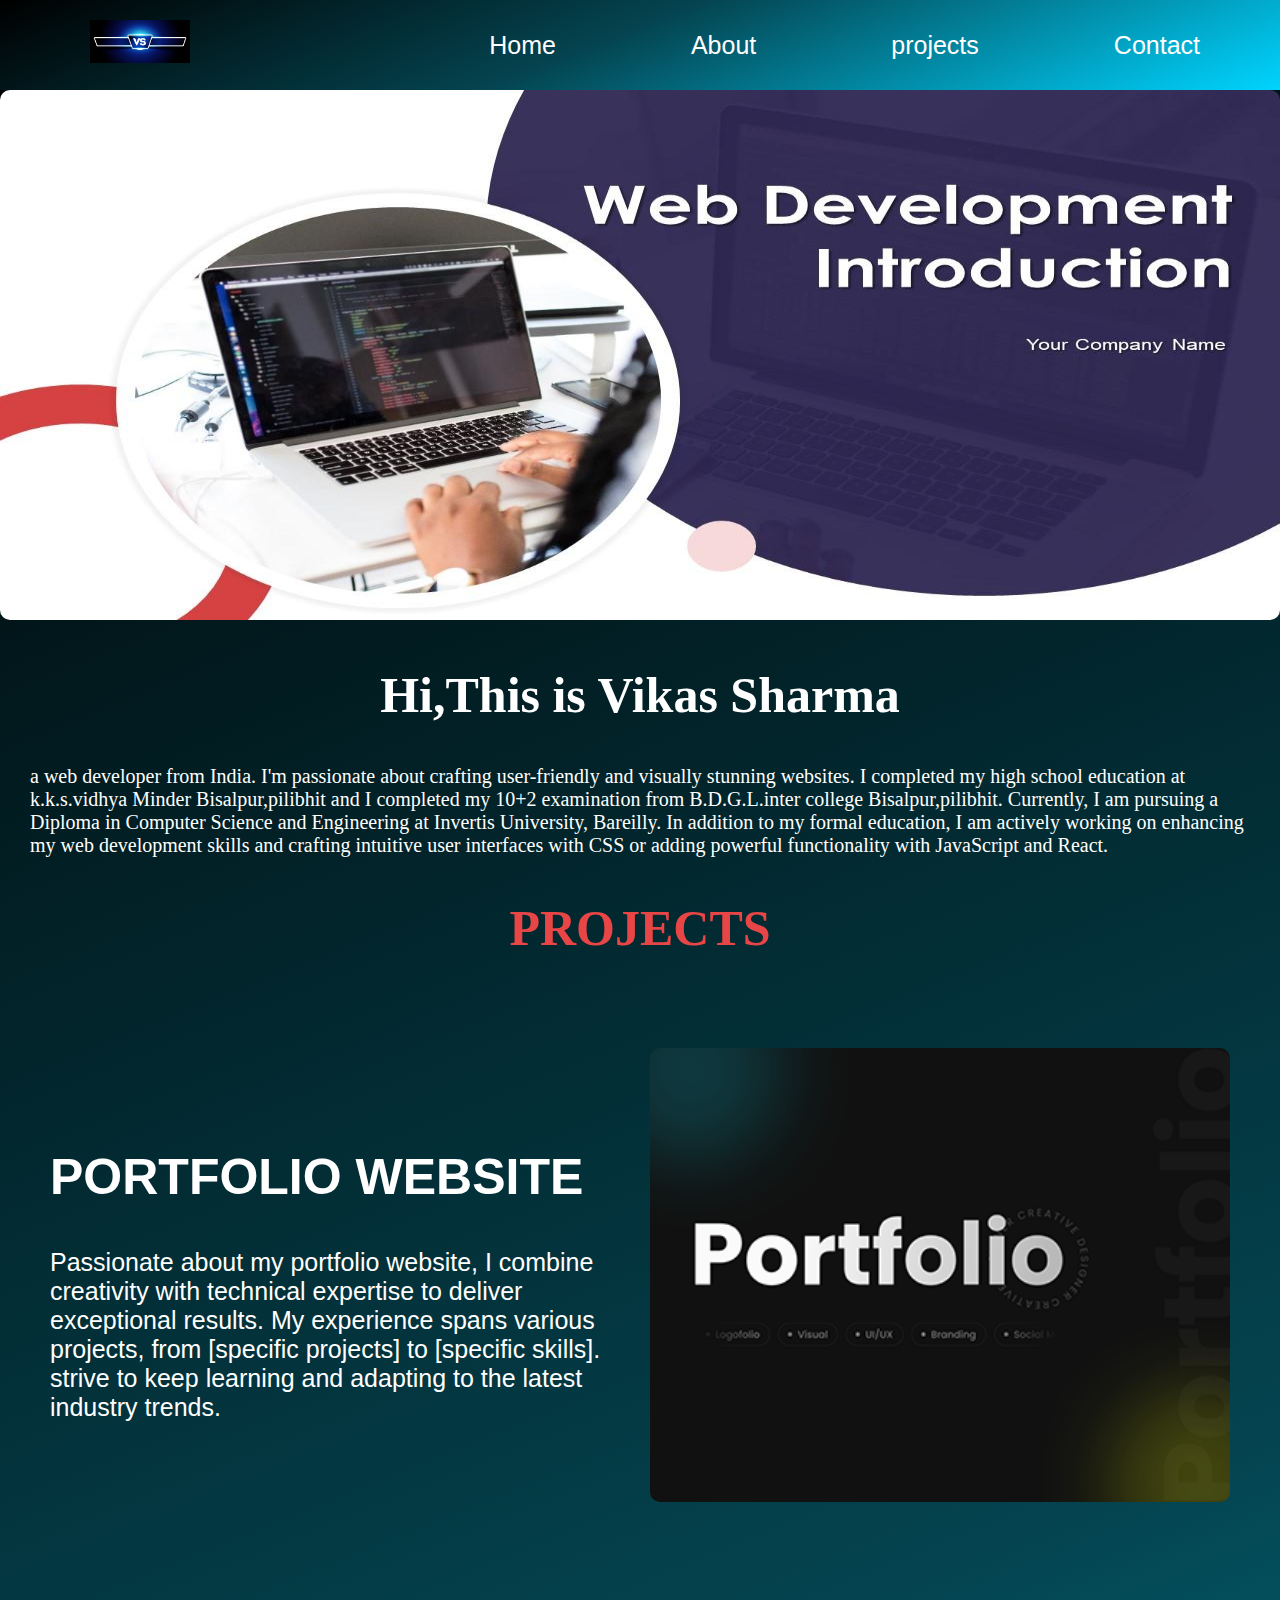
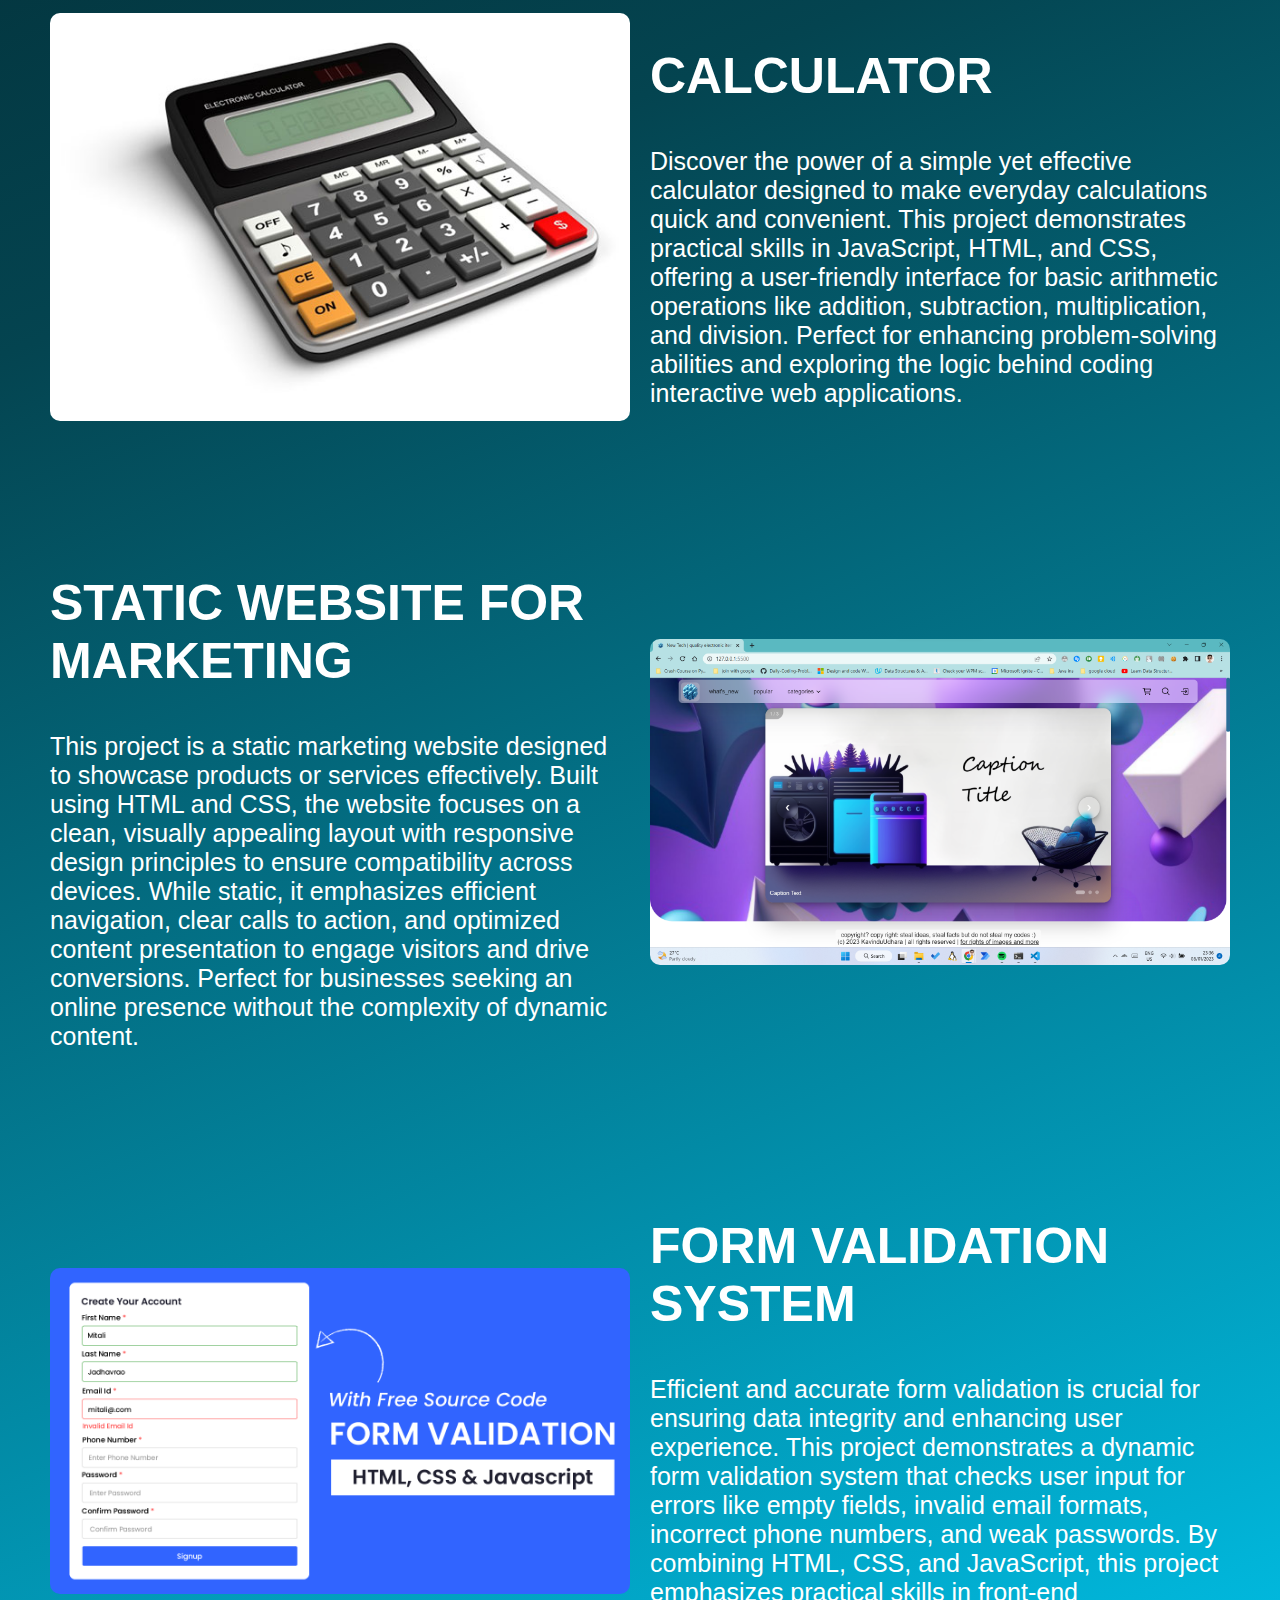
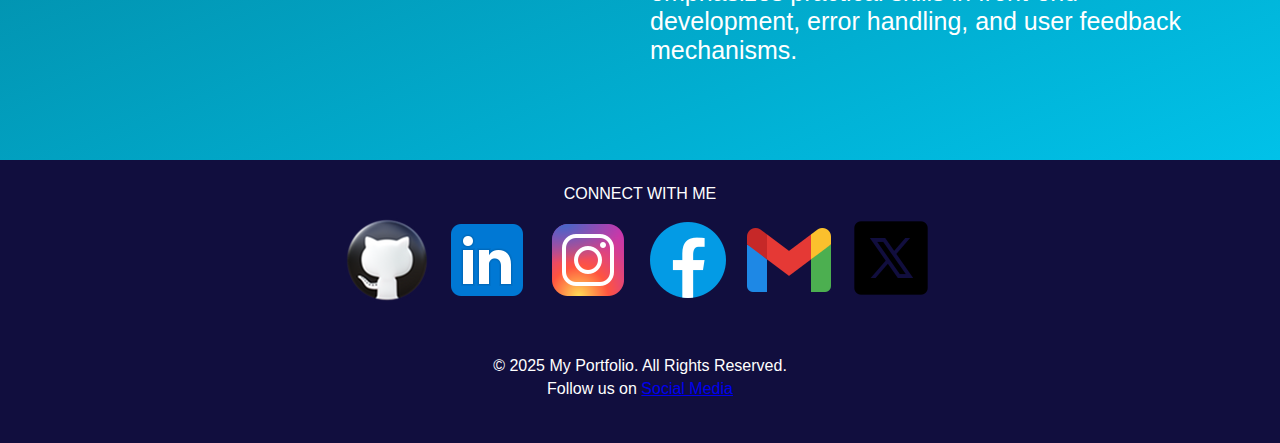
==== index.html @ f8be7379 "first commit" ====
<!DOCTYPE html>
<html lang="en">

<head>
    <meta charset="UTF-8">
    <meta name="viewport" content="width=device-width, initial-scale=1.0">
    <title>Responsive Navbar</title>
    <link rel="stylesheet" href="style.css">

</head>

<body>
    <header>
    <div class="navbar">
        <div class="logo">
            <img src="vs-logo-versus-for-games-and-sports-vector-23061190.jpg" alt="vk developer" width="100px">
        </div>
        <span class="menu-toggle">☰</span>
        <div class="nav-links">
            <a href="index.html">Home</a>
            <a href="about.html">About</a>
            <a href="project.html">projects</a>
            <a href="contact.html">Contact</a>
        </div>
    </div>
    <section>
    </header>
        <div class="responsive-section*">

            <div class="image-section">
                <img src="web_development_introduction_powerpoint_presentation_slides_slide01.jpg"
                    alt="Placeholder Image" width="100%" height="530px">
            </div>
        </div>
    </section>
    <div class="text-section">
        <h2 class="main">Hi,This is Vikas Sharma</h2>
        <p>a web developer from India. I'm passionate about crafting user-friendly and visually stunning
            websites.

            I completed my high school education at k.k.s.vidhya Minder Bisalpur,pilibhit and I completed my
            10+2 examination from B.D.G.L.inter college Bisalpur,pilibhit. Currently, I am pursuing a Diploma in
            Computer Science and Engineering at Invertis University, Bareilly.

            In addition to my formal education, I am actively working on enhancing my web development skills and
            crafting intuitive user interfaces with CSS or adding powerful functionality with JavaScript and
            React.</p>

    </div>
    <!--project section-->
    <h2 class="main0">PROJECTS</h2>
    <div class="responsive-section1">
        <div class="text-section1">
            <h2 class="main1">PORTFOLIO WEBSITE</h2>
            <p>Passionate about my portfolio website, I combine creativity with
                technical expertise to deliver exceptional results. My experience
                spans various projects, from [specific projects] to [specific skills].
                strive to keep learning and adapting to the latest industry trends.</p>
        </div>
        <div class="image-section1">
            <img src="a6aedf211984861.Y3JvcCwzMjMyLDI1MjgsMCww.png" alt="Placeholder Image" width="700px">
        </div>
    </div>
    <div class="responsive-section3">
        <div class="image-section3">
            <img src="calculator.jpg" alt="Placeholder Image" width="700px">
        </div>
        <div class="text-section1">
            <h2 class="main1">CALCULATOR</h2>
            <p>Discover the power of a simple yet effective calculator designed to make everyday calculations quick and
                convenient. This project demonstrates practical skills in JavaScript, HTML, and CSS, offering a
                user-friendly interface for basic arithmetic operations like addition, subtraction, multiplication, and
                division. Perfect for enhancing problem-solving abilities and exploring the logic behind coding
                interactive web applications.</p>
        </div>
    </div>

    <div class="responsive-section1">
        <div class="text-section1">
            <h2 class="main1">STATIC WEBSITE FOR MARKETING</h2>
            <p>This project is a static marketing website designed to showcase products or services effectively. Built
                using HTML and CSS, the website focuses on a clean, visually appealing layout with responsive design
                principles to ensure compatibility across devices. While static, it emphasizes efficient navigation,
                clear calls to action, and optimized content presentation to engage visitors and drive conversions.
                Perfect for businesses seeking an online presence without the complexity of dynamic content.</p>
        </div>
        <div class="image-section1">
            <img src="1675359608751.png" alt="Placeholder Image" width="700px">
        </div>
    </div>
    <div class="responsive-section3">
        <div class="image-section3">
            <img src="Form-Validation-01.png" alt="Placeholder Image" width="700px">
        </div>
        <div class="text-section1">
            <h2 class="main1">FORM VALIDATION SYSTEM</h2>
            <p>Efficient and accurate form validation is crucial for ensuring data integrity and enhancing user
                experience. This project demonstrates a dynamic form validation system that checks user input for errors
                like empty fields, invalid email formats, incorrect phone numbers, and weak passwords. By combining
                HTML, CSS, and JavaScript, this project emphasizes practical skills in front-end development, error
                handling, and user feedback mechanisms.</p>
        </div>
    </div>

    </div>
     <!-- begin section -->

     <div class="section fp-auto-height">
        <div class="footer">
            <p>CONNECT WITH ME</p>
            <div class="social-links">
                <span><a <div class="border">
                        <div
                            class="boder-white gap-[2rem] flex justify-right items-center border-[1px] rounded w-[20rem] h-[4rem] mt-[2rem]">

                            <a href="https://github.com/VIKASBRL"><img src="icons8-github-94.png"></a>
                            <a href="https://www.linkedin.com/feed/?trk=homepage-basic_sign-in-submit"><img
                                    src="icons8-linkedin-96.png"></a>
                            <a href="https://www.instagram.com/__its_vikku_/"><img src="icons8-instagram-96.png"></a>
                            <a href="https://www.facebook.com/vikas9047sharma"><img src="icons8-facebook-96.png"></a>
                            <a href="https://mail.google.com/mail/u/0/#inbox"><img src="icons8-gmail-96.png"></a>
                            <a href="https://x.com/__its__vikku__"><img src="icons8-twitter-100.png"></a>
                        </div>
            </div>
    <!--footer sectoin-->
    <div class="footer">
        <p>&copy; 2025 My Portfolio. All Rights Reserved.</p>
        <p>Follow us on <a href="https://www.instagram.com/vikas9047sharma/">Social Media</a></p>
    </div>
    <script>

        const toggle = document.querySelector('.menu-toggle');
        const navLinks = document.querySelector('.nav-links');
        toggle.addEventListener('click', () => {
            navLinks.classList.toggle('active');
        });
    </script>
</body>

</html>
---- style.css ----
body, html {
            margin: 0;
            padding: 0;
            background: linear-gradient(158deg, rgba(0, 0, 0, 1) 0%, rgba(4, 68, 80, 1) 47%, rgba(0, 212, 255, 1) 100%);
            color: white;
            font-family: "Poppins", sans-serif;
            background-image: pexels-adrien-olichon-1257089-2387793jpg;

        }
        
        .navbar {
            display: flex;
            justify-content: space-between;
            align-items: center;
            background: linear-gradient(158deg, rgba(0, 0, 0, 1) 0%, rgba(4, 68, 80, 1) 47%, rgba(0, 212, 255, 1) 100%);
            padding: 10px 20px;
            color: white;
            height: 70px;
        }
        .logo{
            width: 150px; /* Logo का Size */
            height: 60px;
            padding-left: 70px;
            padding-top: 10px;
        }
        .navbar a {
            color: white;
            text-decoration: none;
            padding: 10px;
            display: block;
            margin: 50px;
            font-size: 25px;
        }
        .navbar a:hover {
            background-color: #5be9e9;
            border-radius: 5px;
        }
        .nav-links {
            display: flex;
            gap: 15px;
           
        }
        .menu-toggle {
            display: none;
            cursor: pointer;
            font-size: 24px;
        }
        @media (max-width: 768px) {
            .nav-links {
                display: none;
                flex-direction: column;
                width: 100%;
                position: absolute;
                top: 60px;
                left: 0;
                background-color: #0d4441;
                padding: 10px;
            }
            .nav-links.active {
                display: flex;
            }
            .menu-toggle {
                display: block;
            }
        }
        /* Mobile Responsive Navbar */
.menu-toggle {
    display: none;
    font-size: 30px;
    background: none;
    border: none;
    color: white;
    cursor: pointer;
  }
  
  @media (max-width: 768px) {
    .menu-toggle {
      display: block;
    }
    
   /* Default: nav-links hidden */
.nav-links {
    display: none;
    flex-direction: column;
    width: 100%;
    position: absolute;
    top: 60px;
    left: 0;
    background-color: #0d4441;
    padding: 10px;
}

/* Active: nav-links visible */
.nav-links.active {
    display: flex;
}

  
    nav ul li {
      margin: 10px 0;
    }
  }
  .menu-toggle {
    font-size: 30px;
    background: none;
    border: none;
    color: white;
    cursor: pointer;
    position: absolute;
    right: 20px;
    top: 15px;
    display: none;
    padding-top: 0px;
  }
  /* Show menu toggle button on mobile */
  @media (max-width: 768px) {
    .nav-links {
        display: none;
        flex-direction: column;
        width: 100%;
        position: absolute;
        top: 60px;
        left: 0;
        background-color: #0d4441;
        padding: 10px;
    }
    .nav-links.active {
        display: flex;
    }
    .menu-toggle {
        font-size: 30px;
        background: none;
        border: none;
        color: white;
        cursor: pointer;
        position: absolute;
        right: 20px;
        top: 15px;
        display: block;
        padding-top: 0px;
          
          
    }
}

        .responsive-section {
            display: flex;
            justify-content: space-between;
            align-items: center;
            padding: 50px;
            gap: 20px;
        }
        .main{
          font-family: 'Times New Roman', Times, serif;
          text-align: center;
          align-items: center;
          font-size: 50px;
        }
        .text-section {
            flex: 1;
            font-size: 20px;
            font-family: 'Times New Roman', Times, serif;
            margin: 30px;
            font-weight: 100px;
            
        }
        .image-section {
            flex: 1;
            
        }
        .image-section img {
            max-width: 100%;
            border-radius: 10px;
        }
        @media (max-width: 768px) {
            .responsive-section {
                flex-direction: column;
                align-items: center;
                text-align: center;
            }
            .image-section {
                margin-top: 20px;
            }
        }
        /*project section*/
        
        .responsive-section1 {
          display: flex;
          justify-content: space-between;
          align-items: center;
          padding: 50px;
          gap: 20px;
      }
      
      .text-section1 {
          flex: 1;
          font-size: 25px;
      }
      .main0{
        font-family: 'Times New Roman', Times, serif;
          text-align: center;
          align-items: center;
          font-size: 50px;
          color: rgb(232, 70, 70);
          font-weight: bolder;
      }
      .main1{
        font-size: 50px;
        
      }
      
      .image-section1 {
          flex: 1;
      }
      
      .image-section1 img {
          max-width: 100%;
          border-radius: 10px;
      }
      
      @media (max-width: 768px) {
          .responsive-section1 {
              flex-direction: column;
              align-items: center;
              text-align: center;
          }
          .image-section1 {
              margin-top: 20px;
          }
      }
      .responsive-section3{
        display: flex;
        justify-content: space-between;
        align-items: center;
        padding: 50px;
        gap: 20px;
    }
    .image-section3 {
        flex: 1;
    }
    .text-section3 {
        flex: 1;
    }
    .image-section3 img {
        max-width: 100%;
        border-radius: 10px;
    }
    @media (max-width: 768px) {
        .responsive-section3 {
            flex-direction: column;
            align-items: center;
            text-align: center;
        }
        .text-section3 {
            margin-top: 20px;
        }
    }
    /*FOOTER*/
    .footer {
      background-color: #110e3e;
      color: white;
      text-align: center;
      padding: 20px;
      margin-top: 20px;
  }
  .footer p {
      margin: 5px 0;
  }
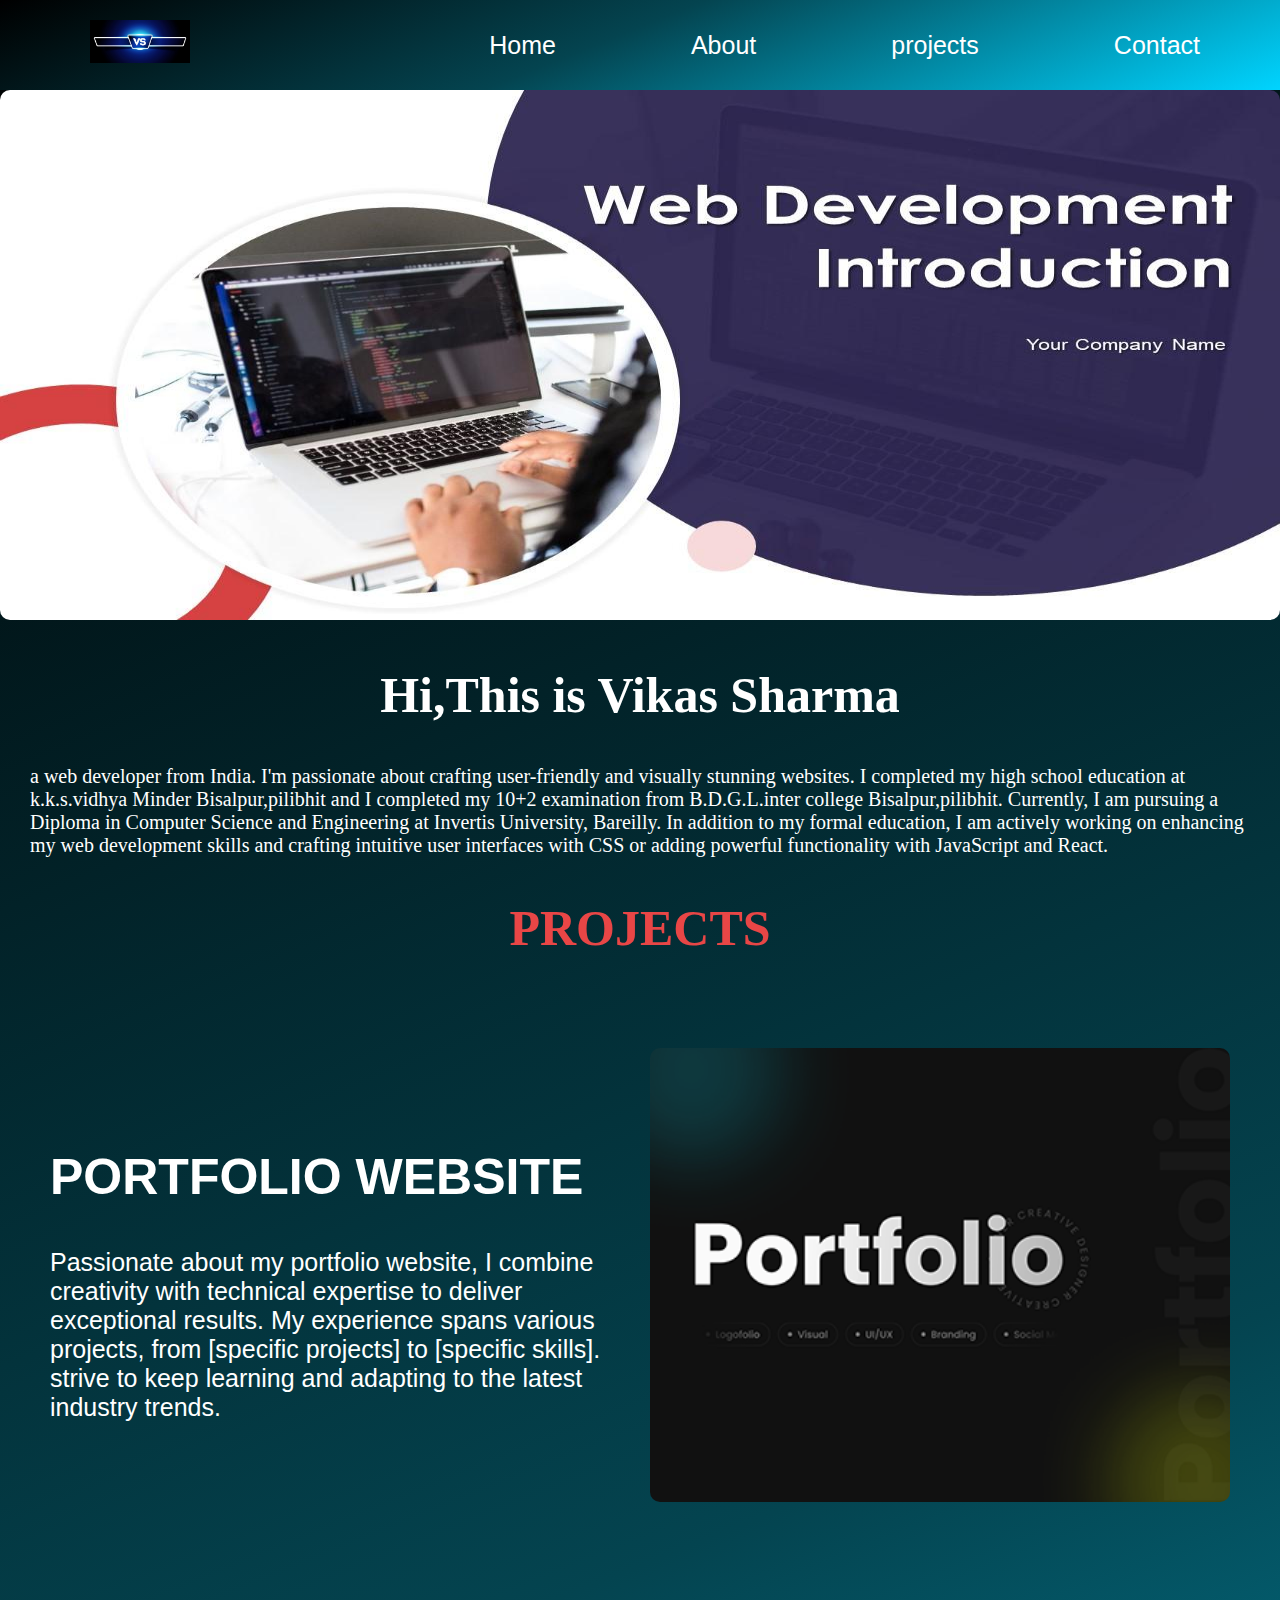
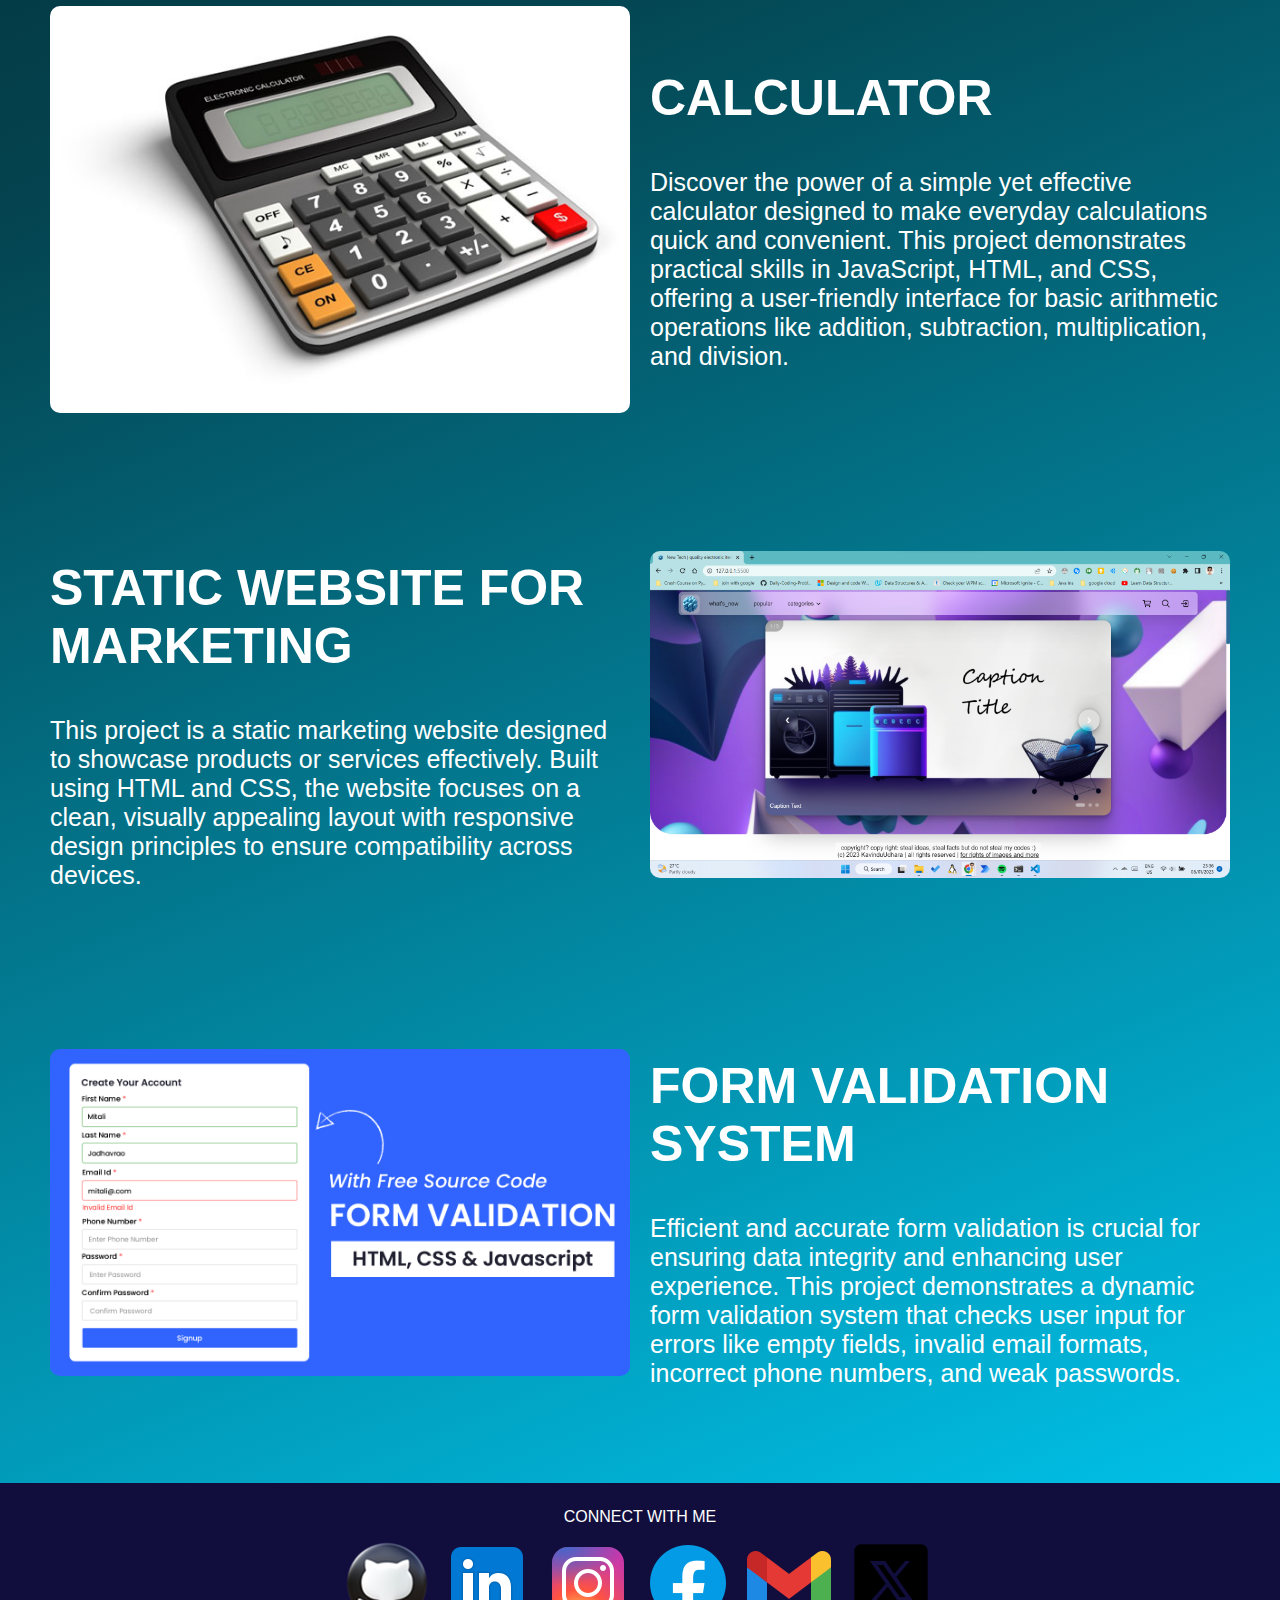
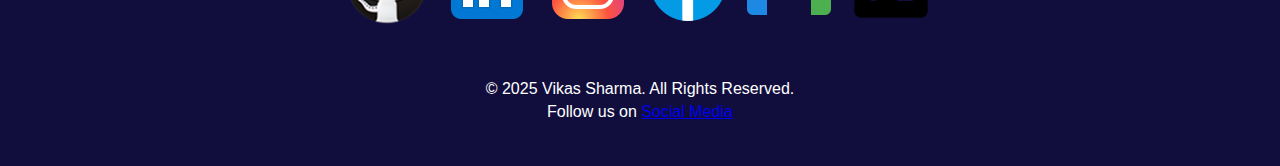
==== commit b77cd08e: "change it" ====
--- a/index.html
+++ b/index.html
@@ -4,7 +4,7 @@
 <head>
     <meta charset="UTF-8">
     <meta name="viewport" content="width=device-width, initial-scale=1.0">
-    <title>Responsive Navbar</title>
+    <title>Developer Portfolio</title>
     <link rel="stylesheet" href="style.css">
 
 </head>
@@ -70,8 +70,7 @@
             <p>Discover the power of a simple yet effective calculator designed to make everyday calculations quick and
                 convenient. This project demonstrates practical skills in JavaScript, HTML, and CSS, offering a
                 user-friendly interface for basic arithmetic operations like addition, subtraction, multiplication, and
-                division. Perfect for enhancing problem-solving abilities and exploring the logic behind coding
-                interactive web applications.</p>
+                division.</p>
         </div>
     </div>
 
@@ -80,9 +79,7 @@
             <h2 class="main1">STATIC WEBSITE FOR MARKETING</h2>
             <p>This project is a static marketing website designed to showcase products or services effectively. Built
                 using HTML and CSS, the website focuses on a clean, visually appealing layout with responsive design
-                principles to ensure compatibility across devices. While static, it emphasizes efficient navigation,
-                clear calls to action, and optimized content presentation to engage visitors and drive conversions.
-                Perfect for businesses seeking an online presence without the complexity of dynamic content.</p>
+                principles to ensure compatibility across devices. </p>
         </div>
         <div class="image-section1">
             <img src="1675359608751.png" alt="Placeholder Image" width="700px">
@@ -96,9 +93,7 @@
             <h2 class="main1">FORM VALIDATION SYSTEM</h2>
             <p>Efficient and accurate form validation is crucial for ensuring data integrity and enhancing user
                 experience. This project demonstrates a dynamic form validation system that checks user input for errors
-                like empty fields, invalid email formats, incorrect phone numbers, and weak passwords. By combining
-                HTML, CSS, and JavaScript, this project emphasizes practical skills in front-end development, error
-                handling, and user feedback mechanisms.</p>
+                like empty fields, invalid email formats, incorrect phone numbers, and weak passwords. </p>
         </div>
     </div>
 
@@ -124,7 +119,7 @@
             </div>
     <!--footer sectoin-->
     <div class="footer">
-        <p>&copy; 2025 My Portfolio. All Rights Reserved.</p>
+        <p>&copy; 2025 Vikas Sharma. All Rights Reserved.</p>
         <p>Follow us on <a href="https://www.instagram.com/vikas9047sharma/">Social Media</a></p>
     </div>
     <script>
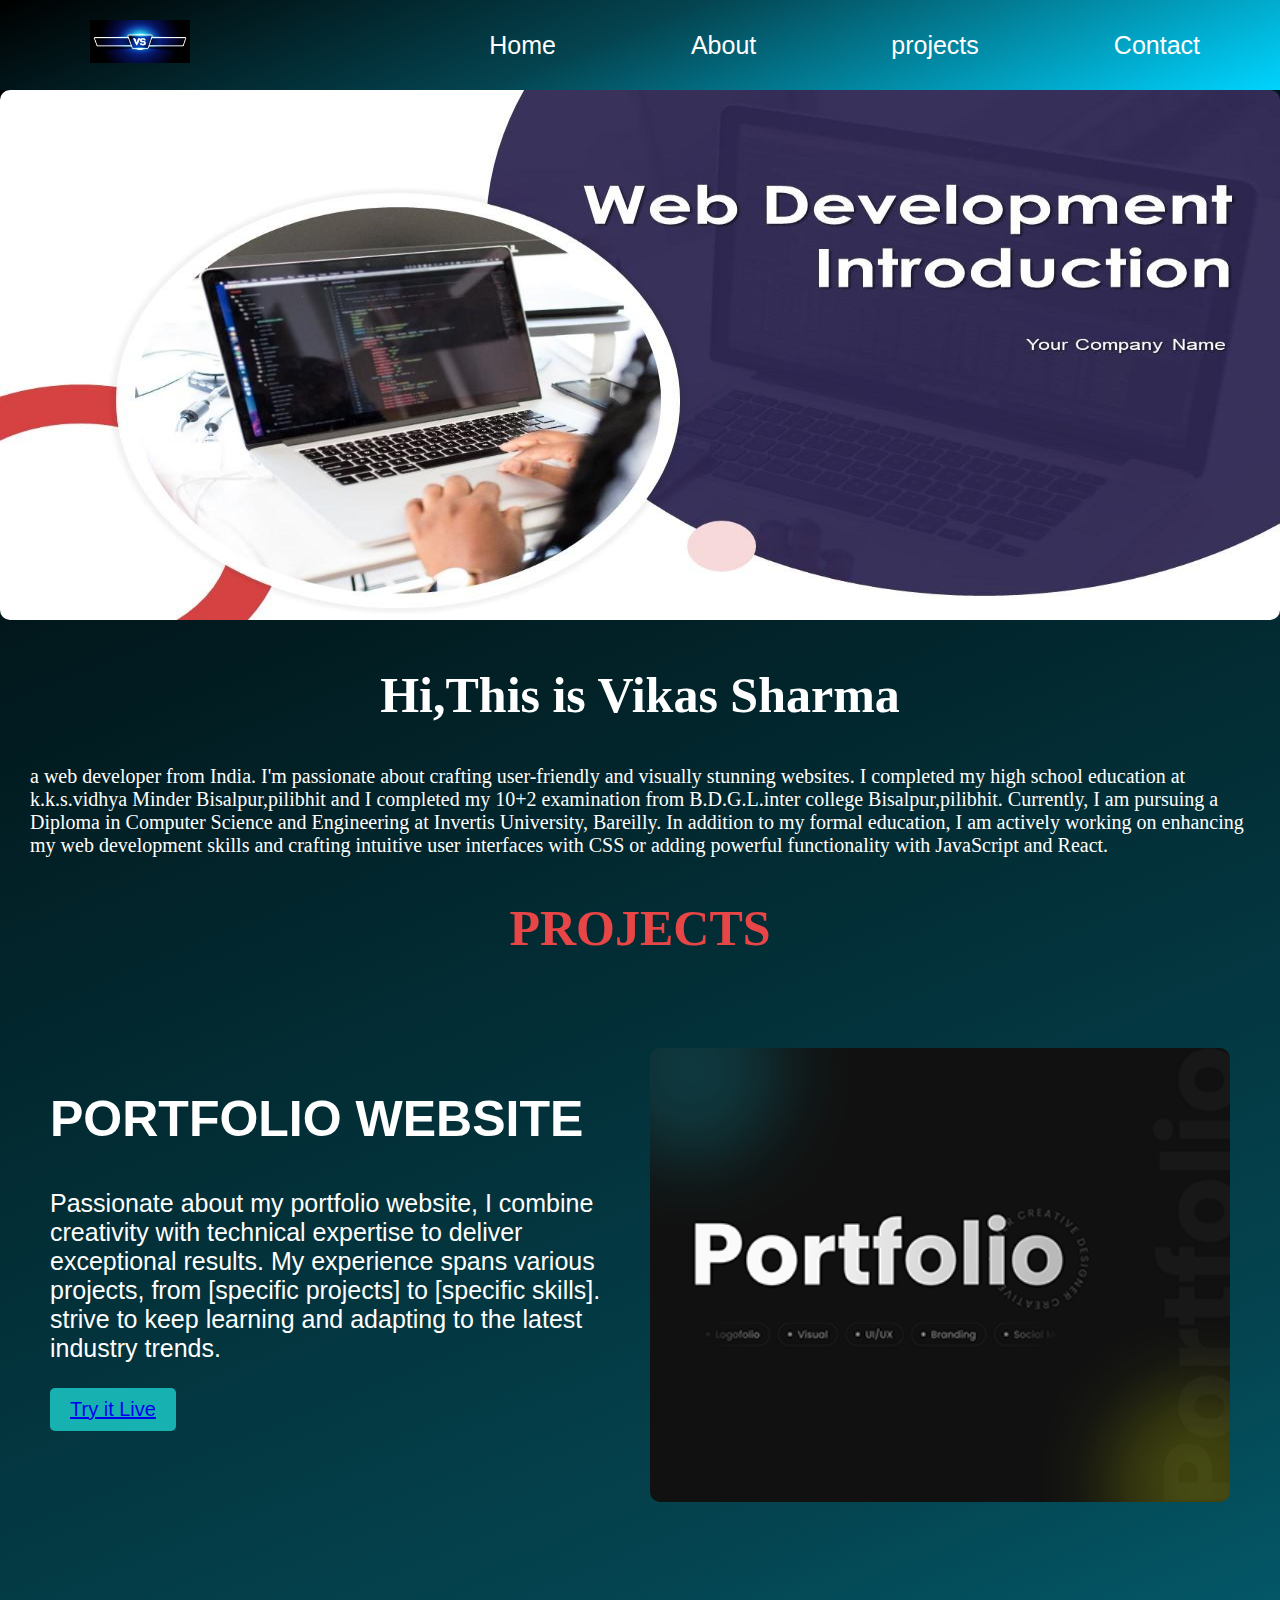
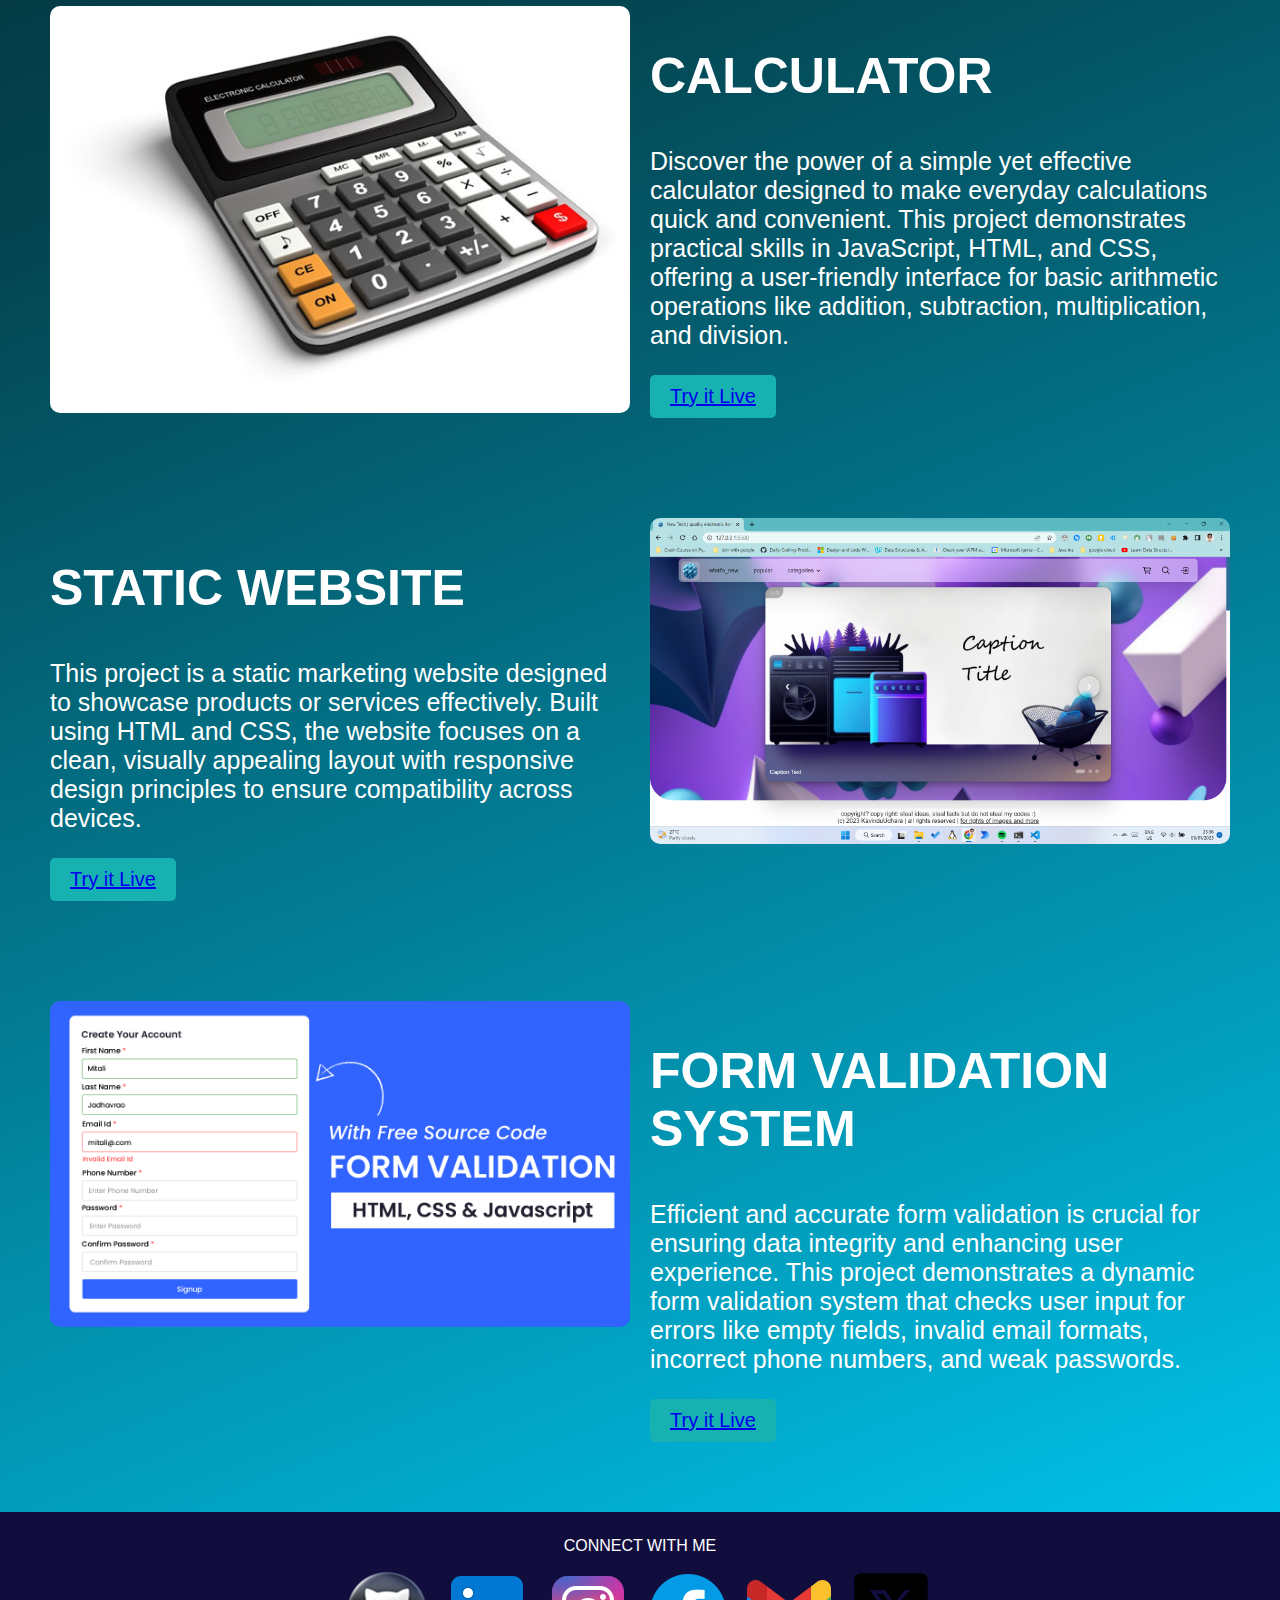
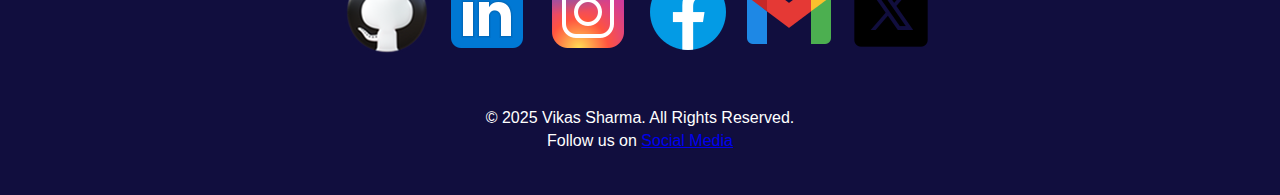
==== commit 228607fe: "change all commits" ====
--- a/index.html
+++ b/index.html
@@ -56,6 +56,7 @@
                 technical expertise to deliver exceptional results. My experience
                 spans various projects, from [specific projects] to [specific skills].
                 strive to keep learning and adapting to the latest industry trends.</p>
+                <button class="cta-button"><a href="https://vikasbrl.github.io/portfolio/">Try it Live</a></button>
         </div>
         <div class="image-section1">
             <img src="a6aedf211984861.Y3JvcCwzMjMyLDI1MjgsMCww.png" alt="Placeholder Image" width="700px">
@@ -71,15 +72,17 @@
                 convenient. This project demonstrates practical skills in JavaScript, HTML, and CSS, offering a
                 user-friendly interface for basic arithmetic operations like addition, subtraction, multiplication, and
                 division.</p>
+                <button class="cta-button"><a href="https://vikasbrl.github.io/calculator/">Try it Live</a></button>
         </div>
     </div>
 
     <div class="responsive-section1">
         <div class="text-section1">
-            <h2 class="main1">STATIC WEBSITE FOR MARKETING</h2>
+            <h2 class="main1">STATIC WEBSITE </h2>
             <p>This project is a static marketing website designed to showcase products or services effectively. Built
                 using HTML and CSS, the website focuses on a clean, visually appealing layout with responsive design
                 principles to ensure compatibility across devices. </p>
+                <button class="cta-button"><a href="https://vikasbrl.github.io/pari.github.io/">Try it Live</a></button>
         </div>
         <div class="image-section1">
             <img src="1675359608751.png" alt="Placeholder Image" width="700px">
@@ -94,6 +97,7 @@
             <p>Efficient and accurate form validation is crucial for ensuring data integrity and enhancing user
                 experience. This project demonstrates a dynamic form validation system that checks user input for errors
                 like empty fields, invalid email formats, incorrect phone numbers, and weak passwords. </p>
+                <button class="cta-button"><a href="https://vikasbrl.github.io/form-validation-system/">Try it Live</a></button>
         </div>
     </div>
 
@@ -104,7 +108,7 @@
         <div class="footer">
             <p>CONNECT WITH ME</p>
             <div class="social-links">
-                <span><a <div class="border">
+                 <div class="border">
                         <div
                             class="boder-white gap-[2rem] flex justify-right items-center border-[1px] rounded w-[20rem] h-[4rem] mt-[2rem]">
 
--- a/style.css
+++ b/style.css
@@ -1,120 +1,59 @@
-
-        body, html {
-            margin: 0;
-            padding: 0;
-            background: linear-gradient(158deg, rgba(0, 0, 0, 1) 0%, rgba(4, 68, 80, 1) 47%, rgba(0, 212, 255, 1) 100%);
-            color: white;
-            font-family: "Poppins", sans-serif;
-            background-image: pexels-adrien-olichon-1257089-2387793jpg;
-
-        }
-        
-        .navbar {
-            display: flex;
-            justify-content: space-between;
-            align-items: center;
-            background: linear-gradient(158deg, rgba(0, 0, 0, 1) 0%, rgba(4, 68, 80, 1) 47%, rgba(0, 212, 255, 1) 100%);
-            padding: 10px 20px;
-            color: white;
-            height: 70px;
-        }
-        .logo{
-            width: 150px; /* Logo का Size */
-            height: 60px;
-            padding-left: 70px;
-            padding-top: 10px;
-        }
-        .navbar a {
-            color: white;
-            text-decoration: none;
-            padding: 10px;
-            display: block;
-            margin: 50px;
-            font-size: 25px;
-        }
-        .navbar a:hover {
-            background-color: #5be9e9;
-            border-radius: 5px;
-        }
-        .nav-links {
-            display: flex;
-            gap: 15px;
-           
-        }
-        .menu-toggle {
-            display: none;
-            cursor: pointer;
-            font-size: 24px;
-        }
-        @media (max-width: 768px) {
-            .nav-links {
-                display: none;
-                flex-direction: column;
-                width: 100%;
-                position: absolute;
-                top: 60px;
-                left: 0;
-                background-color: #0d4441;
-                padding: 10px;
-            }
-            .nav-links.active {
-                display: flex;
-            }
-            .menu-toggle {
-                display: block;
-            }
-        }
-        /* Mobile Responsive Navbar */
+body,
+html {
+    margin: 0;
+    padding: 0;
+    background: linear-gradient(158deg, rgba(0, 0, 0, 1) 0%, rgba(4, 68, 80, 1) 47%, rgba(0, 212, 255, 1) 100%);
+    color: white;
+    font-family: "Poppins", sans-serif;
+    background-image: pexels-adrien-olichon-1257089-2387793jpg;
+
+}
+
+.navbar {
+    display: flex;
+    justify-content: space-between;
+    align-items: center;
+    background: linear-gradient(158deg, rgba(0, 0, 0, 1) 0%, rgba(4, 68, 80, 1) 47%, rgba(0, 212, 255, 1) 100%);
+    padding: 10px 20px;
+    color: white;
+    height: 70px;
+}
+
+.logo {
+    width: 150px;
+    /* Logo का Size */
+    height: 60px;
+    padding-left: 70px;
+    padding-top: 10px;
+}
+
+.navbar a {
+    color: white;
+    text-decoration: none;
+    padding: 10px;
+    display: block;
+    margin: 50px;
+    font-size: 25px;
+}
+
+.navbar a:hover {
+    background-color: #5be9e9;
+    border-radius: 5px;
+}
+
+.nav-links {
+    display: flex;
+    gap: 15px;
+
+}
+
 .menu-toggle {
     display: none;
-    font-size: 30px;
-    background: none;
-    border: none;
-    color: white;
-    cursor: pointer;
-  }
-  
-  @media (max-width: 768px) {
-    .menu-toggle {
-      display: block;
-    }
-    
-   /* Default: nav-links hidden */
-.nav-links {
-    display: none;
-    flex-direction: column;
-    width: 100%;
-    position: absolute;
-    top: 60px;
-    left: 0;
-    background-color: #0d4441;
-    padding: 10px;
-}
-
-/* Active: nav-links visible */
-.nav-links.active {
-    display: flex;
-}
-
-  
-    nav ul li {
-      margin: 10px 0;
-    }
-  }
-  .menu-toggle {
-    font-size: 30px;
-    background: none;
-    border: none;
-    color: white;
-    cursor: pointer;
-    position: absolute;
-    right: 20px;
-    top: 15px;
-    display: none;
-    padding-top: 0px;
-  }
-  /* Show menu toggle button on mobile */
-  @media (max-width: 768px) {
+    cursor: pointer;
+    font-size: 24px;
+}
+
+@media (max-width: 768px) {
     .nav-links {
         display: none;
         flex-direction: column;
@@ -125,9 +64,74 @@
         background-color: #0d4441;
         padding: 10px;
     }
+
     .nav-links.active {
         display: flex;
     }
+
+    .menu-toggle {
+        display: block;
+    }
+}
+
+/* Mobile Responsive Navbar */
+.menu-toggle {
+    display: none;
+    font-size: 30px;
+    background: none;
+    border: none;
+    color: white;
+    cursor: pointer;
+}
+
+@media (max-width: 768px) {
+    .menu-toggle {
+        display: block;
+    }
+
+    /* Default: nav-links hidden */
+
+
+    /* Active: nav-links visible */
+    .nav-links.active {
+        display: flex;
+    }
+
+    nav ul li {
+        margin: 10px 0;
+    }
+}
+
+.menu-toggle {
+    font-size: 30px;
+    background: none;
+    border: none;
+    color: white;
+    cursor: pointer;
+    position: absolute;
+    right: 20px;
+    top: 15px;
+    display: none;
+    padding-top: 0px;
+}
+
+/* Show menu toggle button on mobile */
+@media (max-width: 768px) {
+    .nav-links {
+        display: none;
+        flex-direction: column;
+        width: 100%;
+        position: absolute;
+        top: 60px;
+        left: 0;
+        background-color: #0d4441;
+        padding: 10px;
+    }
+
+    .nav-links.active {
+        display: none;
+    }
+
     .menu-toggle {
         font-size: 30px;
         background: none;
@@ -139,132 +143,153 @@
         top: 15px;
         display: block;
         padding-top: 0px;
-          
-          
-    }
-}
-
-        .responsive-section {
-            display: flex;
-            justify-content: space-between;
-            align-items: center;
-            padding: 50px;
-            gap: 20px;
-        }
-        .main{
-          font-family: 'Times New Roman', Times, serif;
-          text-align: center;
-          align-items: center;
-          font-size: 50px;
-        }
-        .text-section {
-            flex: 1;
-            font-size: 20px;
-            font-family: 'Times New Roman', Times, serif;
-            margin: 30px;
-            font-weight: 100px;
-            
-        }
-        .image-section {
-            flex: 1;
-            
-        }
-        .image-section img {
-            max-width: 100%;
-            border-radius: 10px;
-        }
-        @media (max-width: 768px) {
-            .responsive-section {
-                flex-direction: column;
-                align-items: center;
-                text-align: center;
-            }
-            .image-section {
-                margin-top: 20px;
-            }
-        }
-        /*project section*/
-        
-        .responsive-section1 {
-          display: flex;
-          justify-content: space-between;
-          align-items: center;
-          padding: 50px;
-          gap: 20px;
-      }
-      
-      .text-section1 {
-          flex: 1;
-          font-size: 25px;
-      }
-      .main0{
-        font-family: 'Times New Roman', Times, serif;
-          text-align: center;
-          align-items: center;
-          font-size: 50px;
-          color: rgb(232, 70, 70);
-          font-weight: bolder;
-      }
-      .main1{
-        font-size: 50px;
-        
-      }
-      
-      .image-section1 {
-          flex: 1;
-      }
-      
-      .image-section1 img {
-          max-width: 100%;
-          border-radius: 10px;
-      }
-      
-      @media (max-width: 768px) {
-          .responsive-section1 {
-              flex-direction: column;
-              align-items: center;
-              text-align: center;
-          }
-          .image-section1 {
-              margin-top: 20px;
-          }
-      }
-      .responsive-section3{
-        display: flex;
-        justify-content: space-between;
-        align-items: center;
-        padding: 50px;
-        gap: 20px;
-    }
-    .image-section3 {
-        flex: 1;
-    }
+
+
+    }
+}
+
+.responsive-section {
+    display: flex;
+    padding: 50px;
+    gap: 20px;
+}
+
+.main {
+    font-family: 'Times New Roman', Times, serif;
+    text-align: center;
+    align-items: center;
+    font-size: 50px;
+}
+
+.text-section {
+    flex: 1;
+    font-size: 20px;
+    font-family: 'Times New Roman', Times, serif;
+    margin: 30px;
+    font-weight: 100px;
+
+}
+
+.image-section {
+    flex: 1;
+
+}
+
+.image-section img {
+    max-width: 100%;
+    border-radius: 10px;
+}
+
+@media (max-width: 768px) {
+    .responsive-section {
+        flex-direction: column;
+
+    }
+
+    .image-section {
+        margin-top: 20px;
+    }
+}
+
+/*project section*/
+
+.responsive-section1 {
+    display: flex;
+    padding: 50px;
+    gap: 20px;
+}
+
+.text-section1 {
+    flex: 1;
+    font-size: 25px;
+}
+
+.main0 {
+    font-family: 'Times New Roman', Times, serif;
+    text-align: center;
+    align-items: center;
+    font-size: 50px;
+    color: rgb(232, 70, 70);
+    font-weight: bolder;
+}
+
+.main1 {
+    font-size: 50px;
+
+}
+
+.image-section1 {
+    flex: 1;
+}
+
+.image-section1 img {
+    max-width: 100%;
+    border-radius: 10px;
+}
+
+@media (max-width: 768px) {
+    .responsive-section1 {
+        flex-direction: column;
+    }
+
+    .image-section1 {
+        margin-top: 20px;
+    }
+}
+
+.responsive-section3 {
+    display: flex;
+    padding: 50px;
+    gap: 20px;
+}
+
+.image-section3 {
+    flex: 1;
+}
+
+.text-section3 {
+    flex: 1;
+}
+
+.image-section3 img {
+    max-width: 100%;
+    border-radius: 10px;
+}
+
+@media (max-width: 768px) {
+    .responsive-section3 {
+        flex-direction: column;
+    }
+
     .text-section3 {
-        flex: 1;
-    }
-    .image-section3 img {
-        max-width: 100%;
-        border-radius: 10px;
-    }
-    @media (max-width: 768px) {
-        .responsive-section3 {
-            flex-direction: column;
-            align-items: center;
-            text-align: center;
-        }
-        .text-section3 {
-            margin-top: 20px;
-        }
-    }
-    /*FOOTER*/
-    .footer {
-      background-color: #110e3e;
-      color: white;
-      text-align: center;
-      padding: 20px;
-      margin-top: 20px;
-  }
-  .footer p {
-      margin: 5px 0;
-  }
-  +        margin-top: 20px;
+    }
+}
+
+/*FOOTER*/
+.footer {
+    background-color: #110e3e;
+    color: white;
+    text-align: center;
+    padding: 20px;
+    margin-top: 20px;
+}
+
+.footer p {
+    margin: 5px 0;
+}
+
+.cta-button {
+    background-color: #17b1b1;
+    color: #fff;
+    border: none;
+    border-radius: 5px;
+    padding: 10px 20px;
+    font-size:20px;
+    cursor: pointer;
+    transition: background-color 0.3s ease;
+}
+
+.cta-button:hover {
+    background-color: #0d8686;
+}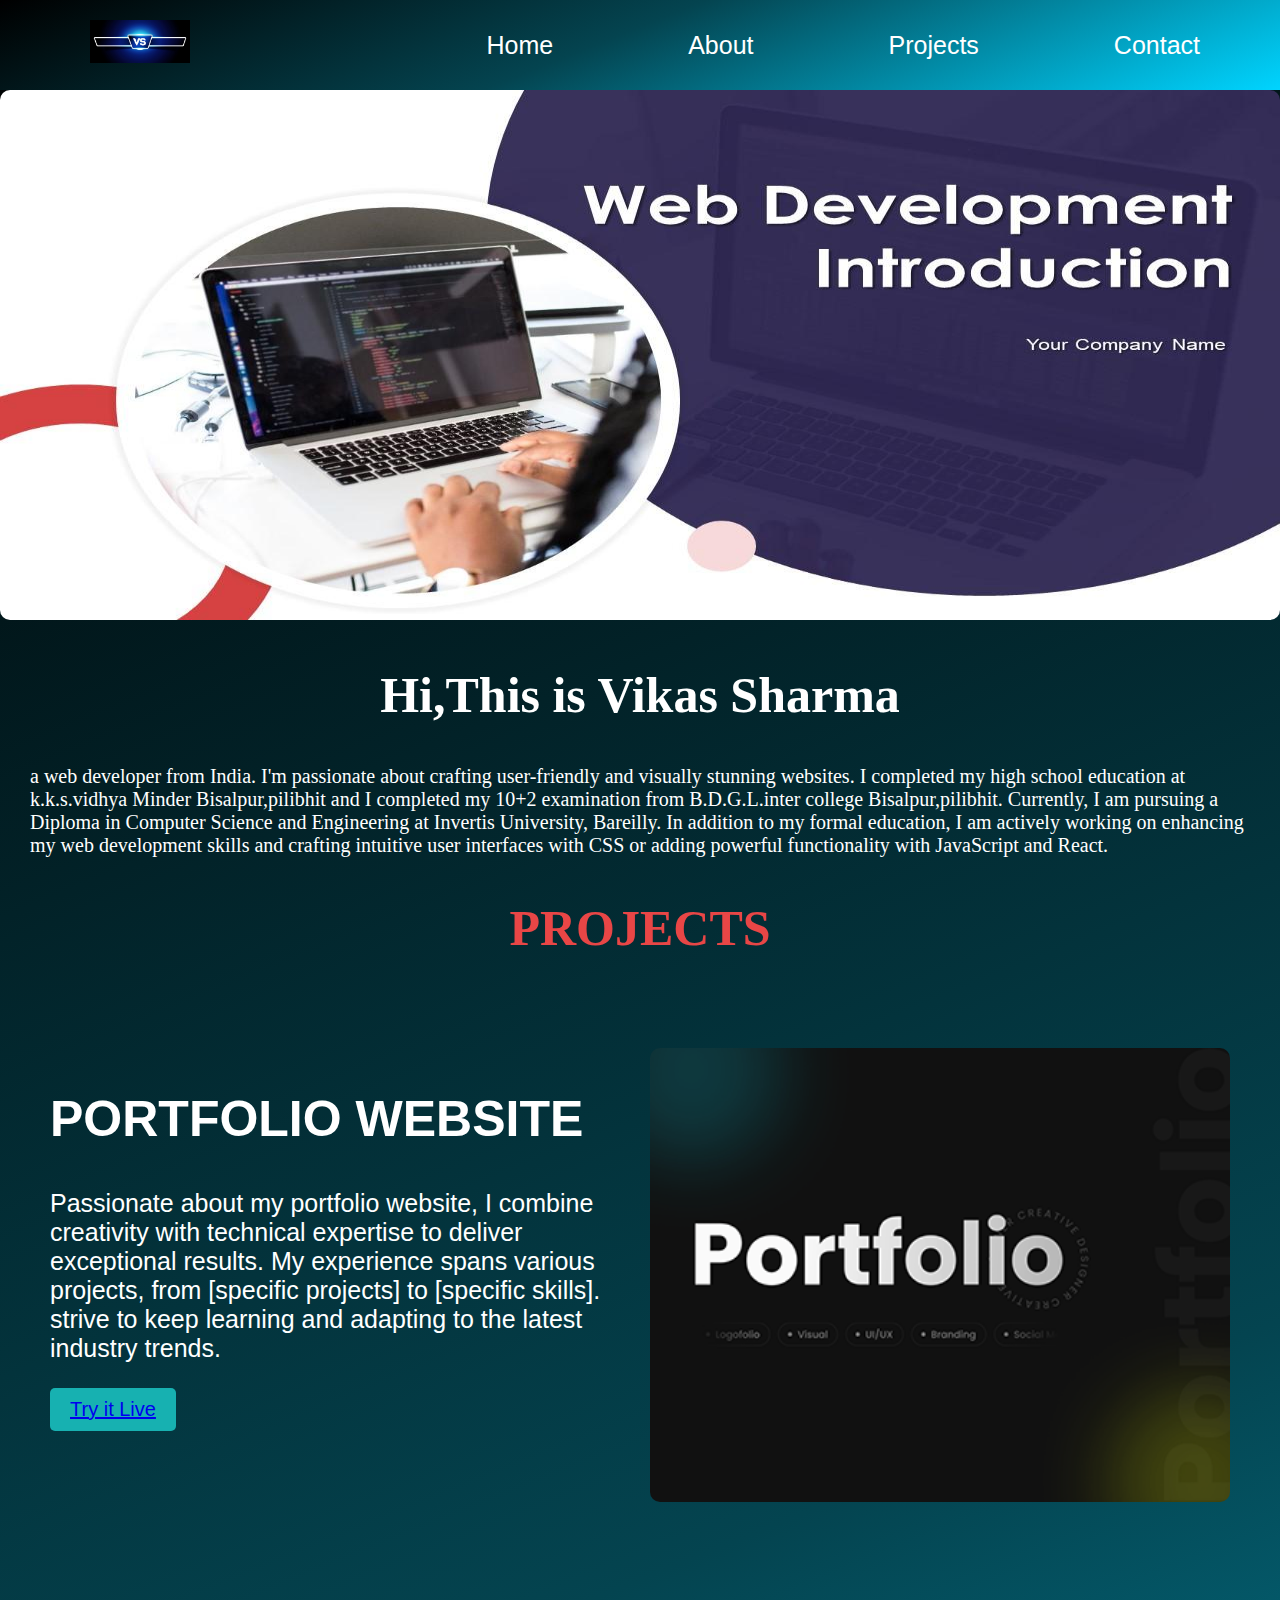
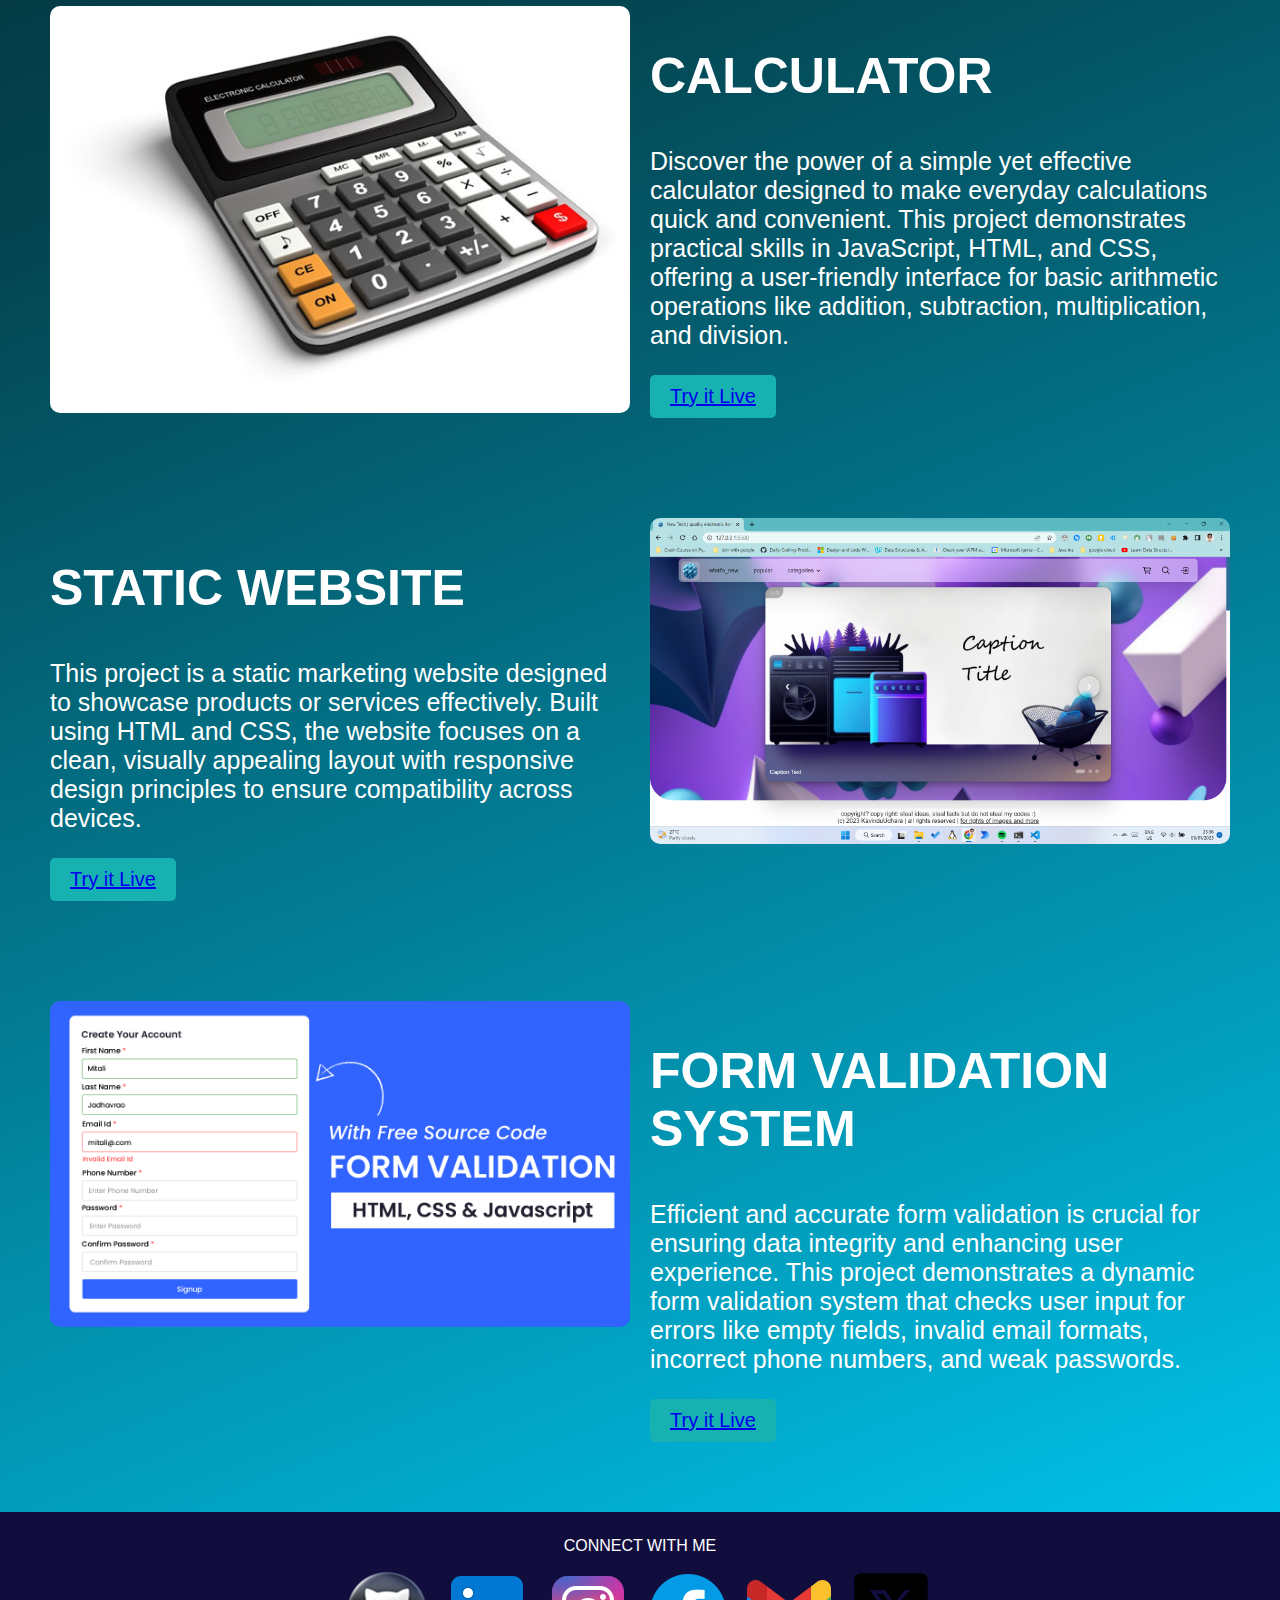
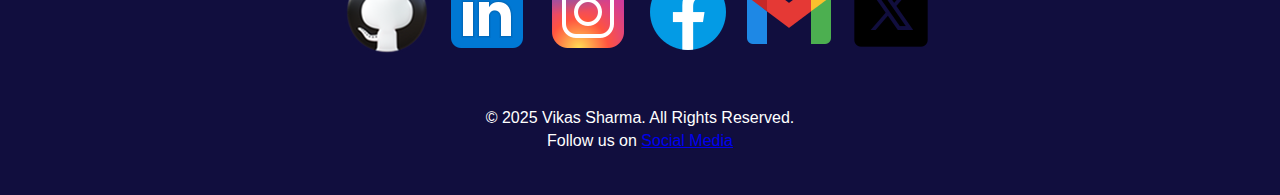
==== commit ada477fa: "change all commits" ====
--- a/index.html
+++ b/index.html
@@ -11,20 +11,21 @@
 
 <body>
     <header>
-    <div class="navbar">
-        <div class="logo">
-            <img src="vs-logo-versus-for-games-and-sports-vector-23061190.jpg" alt="vk developer" width="100px">
+        <div class="navbar">
+            <div class="logo">
+                <img src="vs-logo-versus-for-games-and-sports-vector-23061190.jpg" alt="vk developer" width="100px">
+            </div>
+            <span class="menu-toggle">☰</span>
+            <div class="nav-links">
+                <a href="index.html">Home</a>
+                <a href="about.html">About</a>
+                <a href="project.html">Projects</a>
+                <a href="contact.html">Contact</a>
+            </div>
         </div>
-        <span class="menu-toggle">☰</span>
-        <div class="nav-links">
-            <a href="index.html">Home</a>
-            <a href="about.html">About</a>
-            <a href="project.html">projects</a>
-            <a href="contact.html">Contact</a>
-        </div>
-    </div>
-    <section>
     </header>
+    
+    
         <div class="responsive-section*">
 
             <div class="image-section">
@@ -134,6 +135,7 @@
             navLinks.classList.toggle('active');
         });
     </script>
+    <script src="script.js"></script>
 </body>
 
 </html>--- a/style.css
+++ b/style.css
@@ -59,10 +59,11 @@
         flex-direction: column;
         width: 100%;
         position: absolute;
-        top: 60px;
+        top: 70px;
         left: 0;
         background-color: #0d4441;
         padding: 10px;
+        text-align: center;
     }
 
     .nav-links.active {
@@ -73,80 +74,8 @@
         display: block;
     }
 }
-
-/* Mobile Responsive Navbar */
-.menu-toggle {
-    display: none;
-    font-size: 30px;
-    background: none;
-    border: none;
-    color: white;
-    cursor: pointer;
-}
-
-@media (max-width: 768px) {
-    .menu-toggle {
-        display: block;
-    }
-
-    /* Default: nav-links hidden */
-
-
-    /* Active: nav-links visible */
-    .nav-links.active {
-        display: flex;
-    }
-
-    nav ul li {
-        margin: 10px 0;
-    }
-}
-
-.menu-toggle {
-    font-size: 30px;
-    background: none;
-    border: none;
-    color: white;
-    cursor: pointer;
-    position: absolute;
-    right: 20px;
-    top: 15px;
-    display: none;
-    padding-top: 0px;
-}
-
-/* Show menu toggle button on mobile */
-@media (max-width: 768px) {
-    .nav-links {
-        display: none;
-        flex-direction: column;
-        width: 100%;
-        position: absolute;
-        top: 60px;
-        left: 0;
-        background-color: #0d4441;
-        padding: 10px;
-    }
-
-    .nav-links.active {
-        display: none;
-    }
-
-    .menu-toggle {
-        font-size: 30px;
-        background: none;
-        border: none;
-        color: white;
-        cursor: pointer;
-        position: absolute;
-        right: 20px;
-        top: 15px;
-        display: block;
-        padding-top: 0px;
-
-
-    }
-}
+/**/
+
 
 .responsive-section {
     display: flex;
@@ -292,4 +221,4 @@
 
 .cta-button:hover {
     background-color: #0d8686;
-}+}
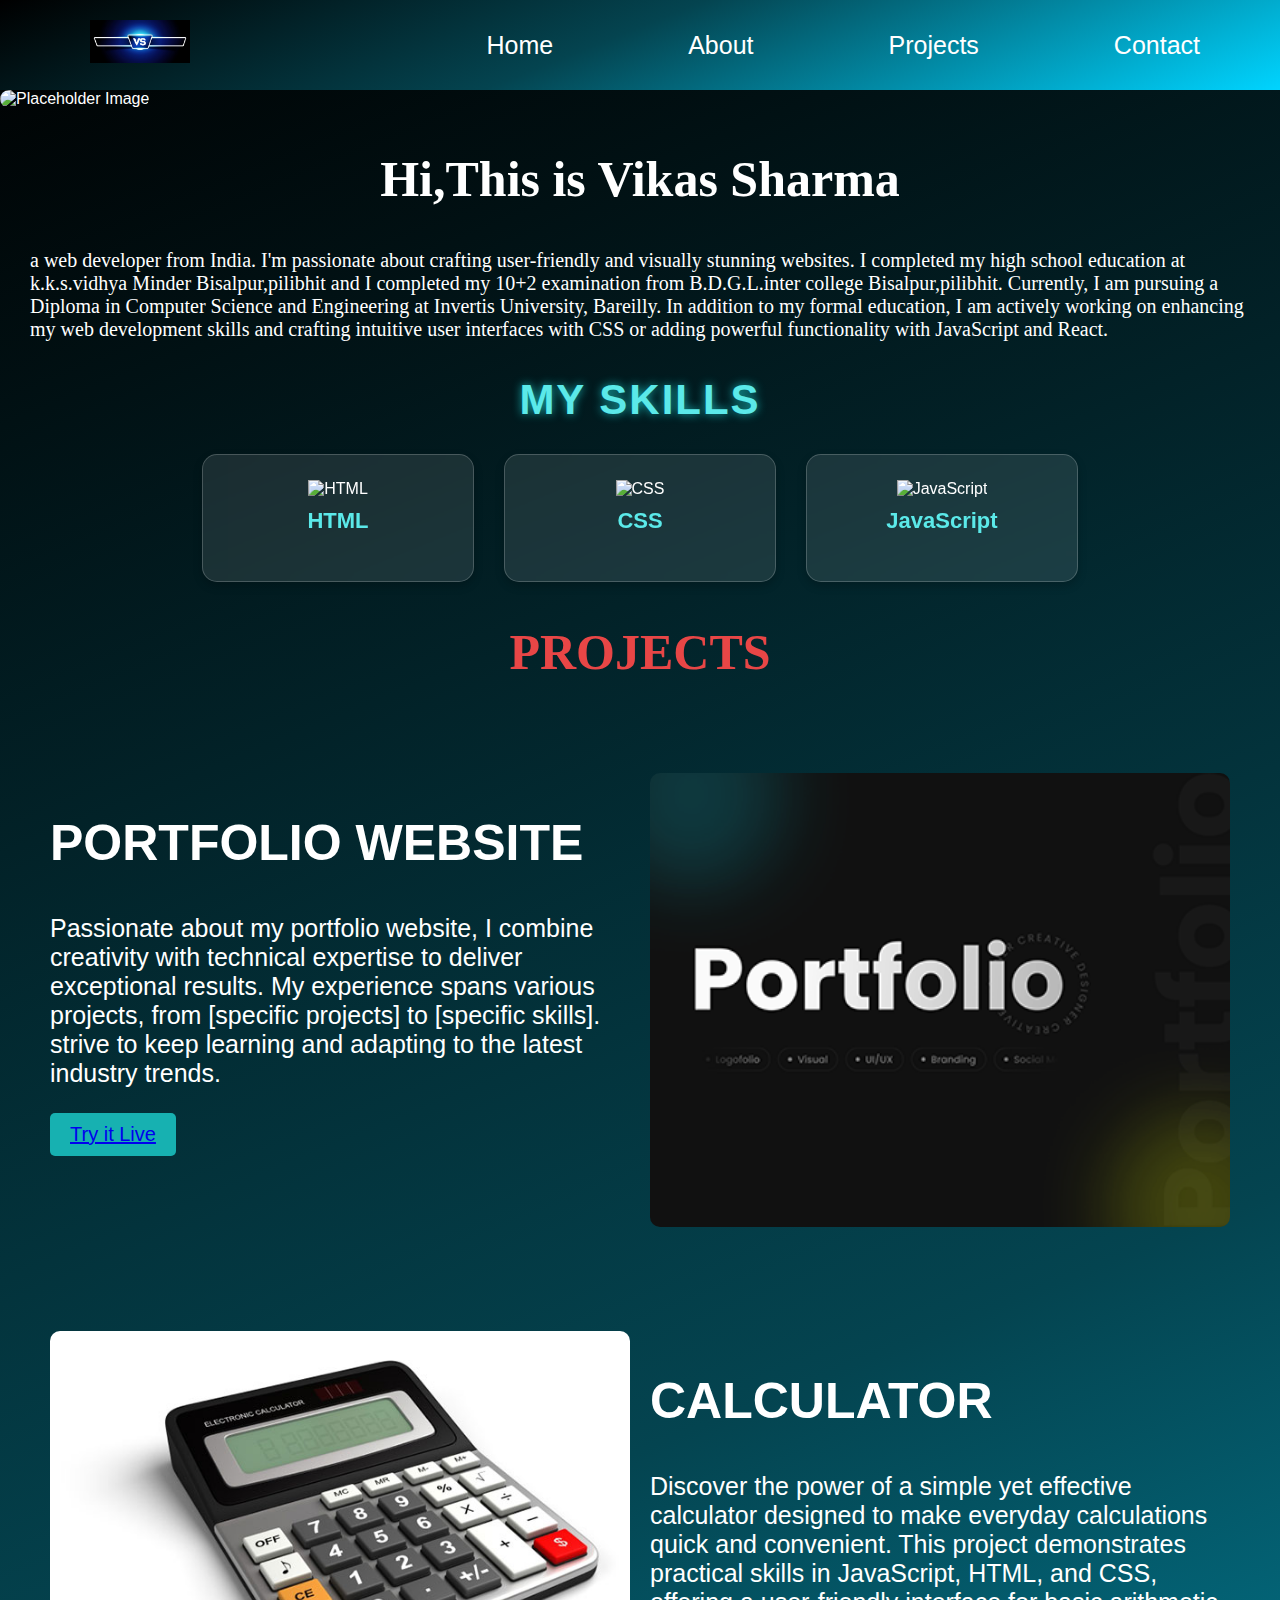
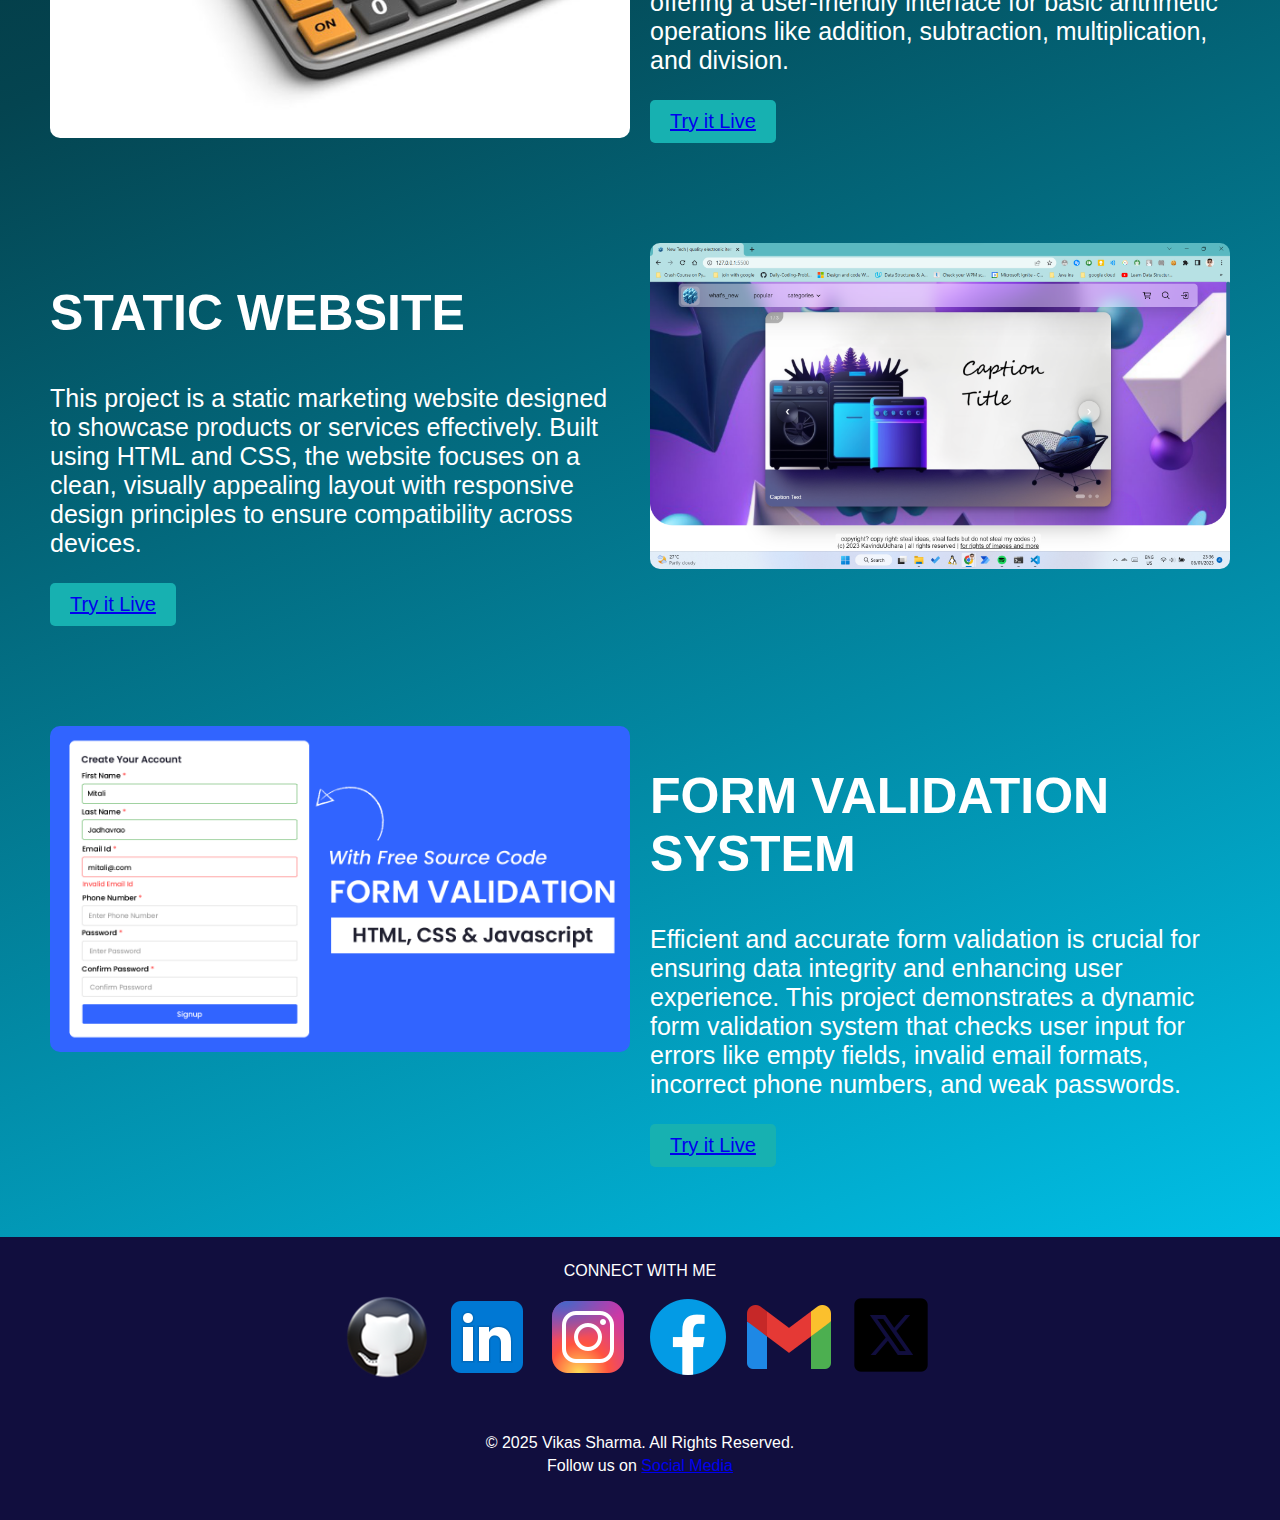
==== commit c2eeac2e: "change it" ====
--- a/index.html
+++ b/index.html
@@ -24,15 +24,15 @@
             </div>
         </div>
     </header>
-    
-    
-        <div class="responsive-section*">
 
-            <div class="image-section">
-                <img src="web_development_introduction_powerpoint_presentation_slides_slide01.jpg"
-                    alt="Placeholder Image" width="100%" height="530px">
-            </div>
+
+    <div class="responsive-section*">
+
+        <div class="image-section">
+            <img src="https://images-platform.99static.com//Oe18IEcaeQuye33bexbuYj1Bdrc=/324x0:876x552/fit-in/500x500/99designs-contests-attachments/72/72162/attachment_72162128"
+                alt="Placeholder Image" width="100%" height="530px">
         </div>
+    </div>
     </section>
     <div class="text-section">
         <h2 class="main">Hi,This is Vikas Sharma</h2>
@@ -48,6 +48,25 @@
             React.</p>
 
     </div>
+    <!--skills-->
+    <section id="portfolio">
+        <h2 class="section-title">My Skills</h2>
+        <div class="portfolio-container">
+            <div class="skill fade-in">
+                <img src="https://c8.alamy.com/compfr/2f42fe5/icone-orange-3d-html5-isolee-sur-fond-blanc-2f42fe5.jpg" alt="HTML">
+                <h3>HTML</h3>
+            </div>
+            <div class="skill fade-in">
+                <img src="https://cdn.pixabay.com/photo/2017/08/05/11/16/logo-2582747_960_720.png" alt="CSS">
+                <h3>CSS</h3>
+            </div>
+            <div class="skill fade-in">
+                <img src="https://static.vecteezy.com/system/resources/previews/027/127/463/non_2x/javascript-logo-javascript-icon-transparent-free-png.png" alt="JavaScript">
+                <h3>JavaScript</h3>
+            </div>
+           
+        </div>
+    </section>
     <!--project section-->
     <h2 class="main0">PROJECTS</h2>
     <div class="responsive-section1">
@@ -57,7 +76,7 @@
                 technical expertise to deliver exceptional results. My experience
                 spans various projects, from [specific projects] to [specific skills].
                 strive to keep learning and adapting to the latest industry trends.</p>
-                <button class="cta-button"><a href="https://vikasbrl.github.io/portfolio/">Try it Live</a></button>
+            <button class="cta-button"><a href="https://vikasbrl.github.io/portfolio/">Try it Live</a></button>
         </div>
         <div class="image-section1">
             <img src="a6aedf211984861.Y3JvcCwzMjMyLDI1MjgsMCww.png" alt="Placeholder Image" width="700px">
@@ -73,7 +92,7 @@
                 convenient. This project demonstrates practical skills in JavaScript, HTML, and CSS, offering a
                 user-friendly interface for basic arithmetic operations like addition, subtraction, multiplication, and
                 division.</p>
-                <button class="cta-button"><a href="https://vikasbrl.github.io/calculator/">Try it Live</a></button>
+            <button class="cta-button"><a href="https://vikasbrl.github.io/calculator/">Try it Live</a></button>
         </div>
     </div>
 
@@ -83,7 +102,7 @@
             <p>This project is a static marketing website designed to showcase products or services effectively. Built
                 using HTML and CSS, the website focuses on a clean, visually appealing layout with responsive design
                 principles to ensure compatibility across devices. </p>
-                <button class="cta-button"><a href="https://vikasbrl.github.io/pari.github.io/">Try it Live</a></button>
+            <button class="cta-button"><a href="https://vikasbrl.github.io/pari.github.io/">Try it Live</a></button>
         </div>
         <div class="image-section1">
             <img src="1675359608751.png" alt="Placeholder Image" width="700px">
@@ -98,44 +117,61 @@
             <p>Efficient and accurate form validation is crucial for ensuring data integrity and enhancing user
                 experience. This project demonstrates a dynamic form validation system that checks user input for errors
                 like empty fields, invalid email formats, incorrect phone numbers, and weak passwords. </p>
-                <button class="cta-button"><a href="https://vikasbrl.github.io/form-validation-system/">Try it Live</a></button>
+            <button class="cta-button"><a href="https://vikasbrl.github.io/form-validation-system/">Try it
+                    Live</a></button>
         </div>
     </div>
 
     </div>
-     <!-- begin section -->
+    <!-- begin section -->
 
-     <div class="section fp-auto-height">
+    <div class="section fp-auto-height">
         <div class="footer">
             <p>CONNECT WITH ME</p>
             <div class="social-links">
-                 <div class="border">
-                        <div
-                            class="boder-white gap-[2rem] flex justify-right items-center border-[1px] rounded w-[20rem] h-[4rem] mt-[2rem]">
+                <div class="border">
+                    <div
+                        class="boder-white gap-[2rem] flex justify-right items-center border-[1px] rounded w-[20rem] h-[4rem] mt-[2rem]">
 
-                            <a href="https://github.com/VIKASBRL"><img src="icons8-github-94.png"></a>
-                            <a href="https://www.linkedin.com/feed/?trk=homepage-basic_sign-in-submit"><img
-                                    src="icons8-linkedin-96.png"></a>
-                            <a href="https://www.instagram.com/__its_vikku_/"><img src="icons8-instagram-96.png"></a>
-                            <a href="https://www.facebook.com/vikas9047sharma"><img src="icons8-facebook-96.png"></a>
-                            <a href="https://mail.google.com/mail/u/0/#inbox"><img src="icons8-gmail-96.png"></a>
-                            <a href="https://x.com/__its__vikku__"><img src="icons8-twitter-100.png"></a>
-                        </div>
-            </div>
-    <!--footer sectoin-->
-    <div class="footer">
-        <p>&copy; 2025 Vikas Sharma. All Rights Reserved.</p>
-        <p>Follow us on <a href="https://www.instagram.com/vikas9047sharma/">Social Media</a></p>
-    </div>
-    <script>
+                        <a href="https://github.com/VIKASBRL"><img src="icons8-github-94.png"></a>
+                        <a href="https://www.linkedin.com/feed/?trk=homepage-basic_sign-in-submit"><img
+                                src="icons8-linkedin-96.png"></a>
+                        <a href="https://www.instagram.com/__its_vikku_/"><img src="icons8-instagram-96.png"></a>
+                        <a href="https://www.facebook.com/vikas9047sharma"><img src="icons8-facebook-96.png"></a>
+                        <a href="https://mail.google.com/mail/u/0/#inbox"><img src="icons8-gmail-96.png"></a>
+                        <a href="https://x.com/__its__vikku__"><img src="icons8-twitter-100.png"></a>
+                    </div>
+                </div>
+                <!--footer sectoin-->
+                <div class="footer">
+                    <p>&copy; 2025 Vikas Sharma. All Rights Reserved.</p>
+                    <p>Follow us on <a href="https://www.instagram.com/vikas9047sharma/">Social Media</a></p>
+                </div>
+                <script>
 
-        const toggle = document.querySelector('.menu-toggle');
-        const navLinks = document.querySelector('.nav-links');
-        toggle.addEventListener('click', () => {
-            navLinks.classList.toggle('active');
-        });
-    </script>
-    <script src="script.js"></script>
+                    const toggle = document.querySelector('.menu-toggle');
+                    const navLinks = document.querySelector('.nav-links');
+                    toggle.addEventListener('click', () => {
+                        navLinks.classList.toggle('active');
+                    });
+                    document.addEventListener("DOMContentLoaded", function () {
+                        const skills = document.querySelectorAll(".fade-in");
+
+                        function fadeInOnScroll() {
+                            skills.forEach(skill => {
+                                const rect = skill.getBoundingClientRect();
+                                if (rect.top < window.innerHeight - 100) {
+                                    skill.style.opacity = "1";
+                                    skill.style.transform = "translateY(0)";
+                                }
+                            });
+                        }
+
+                        window.addEventListener("scroll", fadeInOnScroll);
+                        fadeInOnScroll();
+                    });
+                </script>
+                <script src="script.js"></script>
 </body>
 
 </html>--- a/style.css
+++ b/style.css
@@ -101,7 +101,7 @@
 
 .image-section {
     flex: 1;
-
+    
 }
 
 .image-section img {
@@ -117,6 +117,74 @@
 
     .image-section {
         margin-top: 20px;
+    }
+}
+/* Portfolio Section */
+#portfolio {
+    padding: 0px 20px;
+}
+
+.section-title {
+    font-size: 42px;
+    margin-bottom: 30px;
+    text-transform: uppercase;
+    letter-spacing: 2px;
+    color: #5be9e9;
+    text-shadow: 0 0 10px #17b1b1;
+    text-align: center;
+    align-items: center;
+}
+
+/* Portfolio Container */
+.portfolio-container {
+    display: flex;
+    flex-wrap: wrap;
+    justify-content: center;
+    gap: 30px;
+}
+
+/* Skill Card */
+.skill {
+    background: rgba(255, 255, 255, 0.1);
+    backdrop-filter: blur(10px);
+    border-radius: 15px;
+    padding: 25px;
+    text-align: center;
+    transition: transform 0.3s ease-in-out, box-shadow 0.3s ease-in-out;
+    width: 220px;
+    border: 1px solid rgba(255, 255, 255, 0.2);
+    box-shadow: 0 4px 10px rgba(0, 0, 0, 0.2);
+}
+
+.skill img {
+    width: 100px;
+    height: 100px;
+    transition: transform 0.3s;
+}
+
+.skill:hover {
+    transform: scale(1.1);
+    box-shadow: 0 0 20px rgba(91, 233, 233, 0.8);
+}
+
+.skill h3 {
+    margin-top: 10px;
+    font-size: 22px;
+    color: #5be9e9;
+}
+
+/* Fade-in Animation */
+.fade-in {
+    opacity: 0;
+    transform: translateY(30px);
+    transition: opacity 0.8s ease-in-out, transform 0.8s ease-in-out;
+}
+
+/* Responsive */
+@media (max-width: 768px) {
+    .portfolio-container {
+        flex-direction: column;
+        align-items: center;
     }
 }
 
